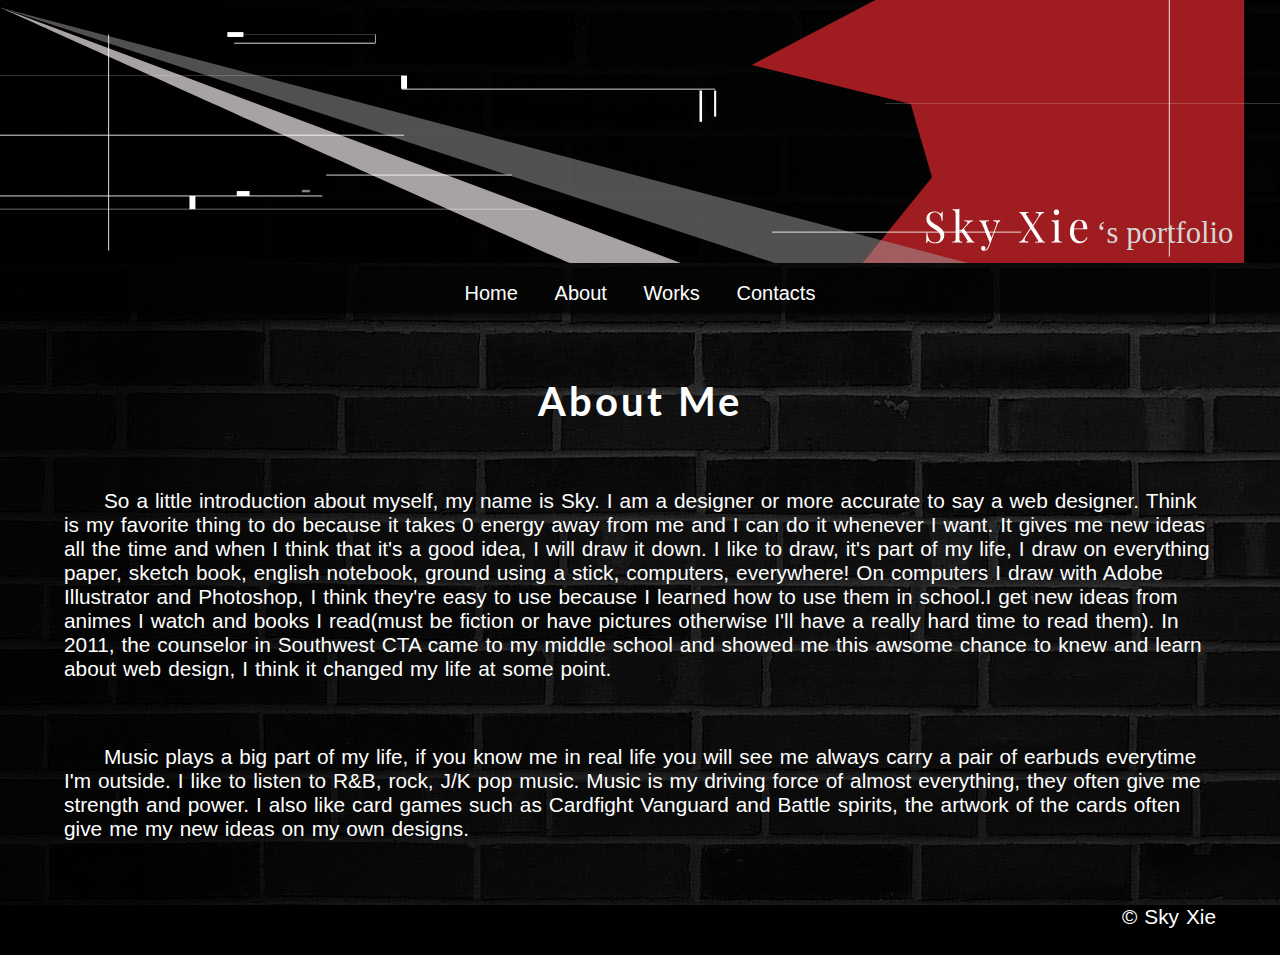
==== about.html @ c653c172 "Initial commit" ====
<!DOCTYPE html>
<html>
<head>
<link href='http://fonts.googleapis.com/css?family=Lato:700' rel='stylesheet' type='text/css'>
<meta http-equiv="Content-Type" content="text/html; charset=UTF-8" />
<title>Bout me</title>

<link type="text/css" rel="stylesheet" href="assets/css/shakestyle.css" media="screen" >
<style type="text/css"></style>
</head>

<body>
	
<div id="banner">
    <img id="bannerImg" src="assets/img/banner.svg">
</div>
	<!-- The content of your web page will go here -->
	
<div id="navigation">
	<a href ="index.html">Home</a>
	<a href ="about.html">About</a>
	<a href ="works.html">Works</a>
	<a href ="contacts.html">Contacts</a>
</div>

<h1>About Me</h1>

<p>	So a little introduction about myself, my name is Sky. I am a designer or more accurate to say a web designer. Think is my favorite thing to do because it takes 0 energy away from me and I can do it whenever I want.
It gives me new ideas all the time and when I think that it's a good idea, I will draw it down. I like to draw, it's part of my life, I draw on everything paper, sketch book, english notebook, ground using a stick, computers,
everywhere! On computers I draw with Adobe Illustrator and Photoshop, I think they're easy to use because I learned how to use them in school.I get new ideas from animes I watch and books I read(must be fiction or have pictures otherwise I'll have a really hard time to read them).
In 2011, the counselor in Southwest CTA came to my middle school and showed me this awsome chance to knew and learn about web design, I think it changed my life at some point.
</p>

<p>	Music plays a big part of my life, if you know me in real life you will see me always carry a pair of earbuds everytime I'm outside. I like to listen to R&B, rock, J/K pop music. Music is my driving force of almost everything, they
 often give me strength and power. I also like card games such as Cardfight Vanguard and Battle spirits, the artwork of the cards often give me my new ideas on my own designs. </p>

<div id="footer">
	<p>&copy; Sky Xie</p>
</div>

</body>
</html>
---- assets/css/shakestyle.css ----
@charset "UTF-8";
/* CSS Document
#83dbff ice blue



*/
body { 
	padding:0;
	margin:0;
	background-color: darkgray;
	font-family: arial,'Lato', sans-serif;
	font-size: 16px;
	background-image: url("../img/bg.jpg");
	}
	
h1 {
	text-align: center;
	margin-top: 5%;
	font-size:2.5em;
	letter-spacing:3px;
	color: white;
	font-family: 'Lato', sans-serif;
	}
	
h2 {
	font-size:150%;
	color: white;
	}

h3wrapper {
}

h3 {
	margin: 0 auto;
	margin-top: -100px;
	margin-left: -50px;
	padding: 150px 350px 50px 600px;
	font-size:1.4em;
	font-weight: 100;
	width: 250px;
	min-height: 300px;
	text-align: center;
	background-color: none;
	background-image: url("../img/textbox.svg");
	background-position: center;
	background-repeat: no-repeat;
}



h4 {
	font-color: #ffffff ;
	font-size: 40px ;
}
p {
	text-indent:40px;
	margin-left:5%;
	margin-right:5%;
	margin-top:5%;
	word-spacing: 1.2px;
	font:times-new-roman;
	font-size:1.3em;
	color: white;
	font-weight: 400;
}

#footer {
	background-color: black;
	width: 100%;
	height: 50px;
	margin: 0 auto;
	text-align: right;
}

#sliderWrap {
    width: 50%;
    height: 650px;
    text-align: left;
    overflow-x: scroll;
    overflow: hidden;
    margin: 0 auto;
    position: relative;
}

#slider img:before {
    position: absolute;
    width: 100%;
    background: linear-gradient(transparent, black);
}

#slider {
    position: absolute;
    width: 500%;
    height: 100%;
    margin: 0;
    margin-top: 50px;
    padding: 0;
    animation: slider 10s linear 0s infinite;
    -webkit-animation: slider 10s linear 0s infinite;
}

#slider img {
    width: 20%;
    height: 100%;
    margin: 0;
    padding: 0;
    margin-right: -4px;
}

@keyframes slider {
    0% {left: -300%;}
    15% {left: -300%;}
    20% {left: -200%;}
    35% {left: -200%;}
    40% {left: -100%;}
    55% {left: -100%;}
    60% {left: 0%;}
    75% {left: 0%;}
    80% {left: 100%;}
    95% {left: 100%;}
    100% {left: -300%;}
}

@-webkit-keyframes slider {

    0% {left: -400%;}
    20% {left: -400%;}
    25% {left: -300%;}
    45% {left: -300%;}
    50% {left: -200%;}
    70% {left: -200%;}
    75% {left: -100%;}
    95% {left: -100%;}
    100% {left: 0%;}
}

#navigation {
	font-size: 1.5em;
	top: 0;
	width: 100%;
	color: #83dbff;
	height: 35px;
	text-align: center;
	padding-top: 15px;
	/* Adds shadow to the bottom of the bar */
	-webkit-box-shadow: 8px 8px 8px 8px #000000;
	-moz-box-shadow: 8px 8px 8px 8px #000000;
	box-shadow: 0px 0px 8px 0px #000000;
	/* Adds the transparent background */
	background-color: rgba(1, 1, 1, 0.8);
	color: rgba(1, 1, 1, 0.8);
    margin-top: -4px;
}
#navigation a {
	font-size: 20px;
	padding-left: 15px;
	padding-right: 15px;
	color: white;
	text-decoration: none;
}

#navigation a:hover {
	color: #82dbff;
	transition-duration: 1.5s;
	-webkit-transition-duration: 1s; /* Google Chrome */
}

#bannerImg {
	width: 100%;
}


#contact {
	margin: 0 auto;
	padding: 0;
	margin-left: 20%;
	margin-top: 5%;
}

.works {
	
}

.description {
	
}
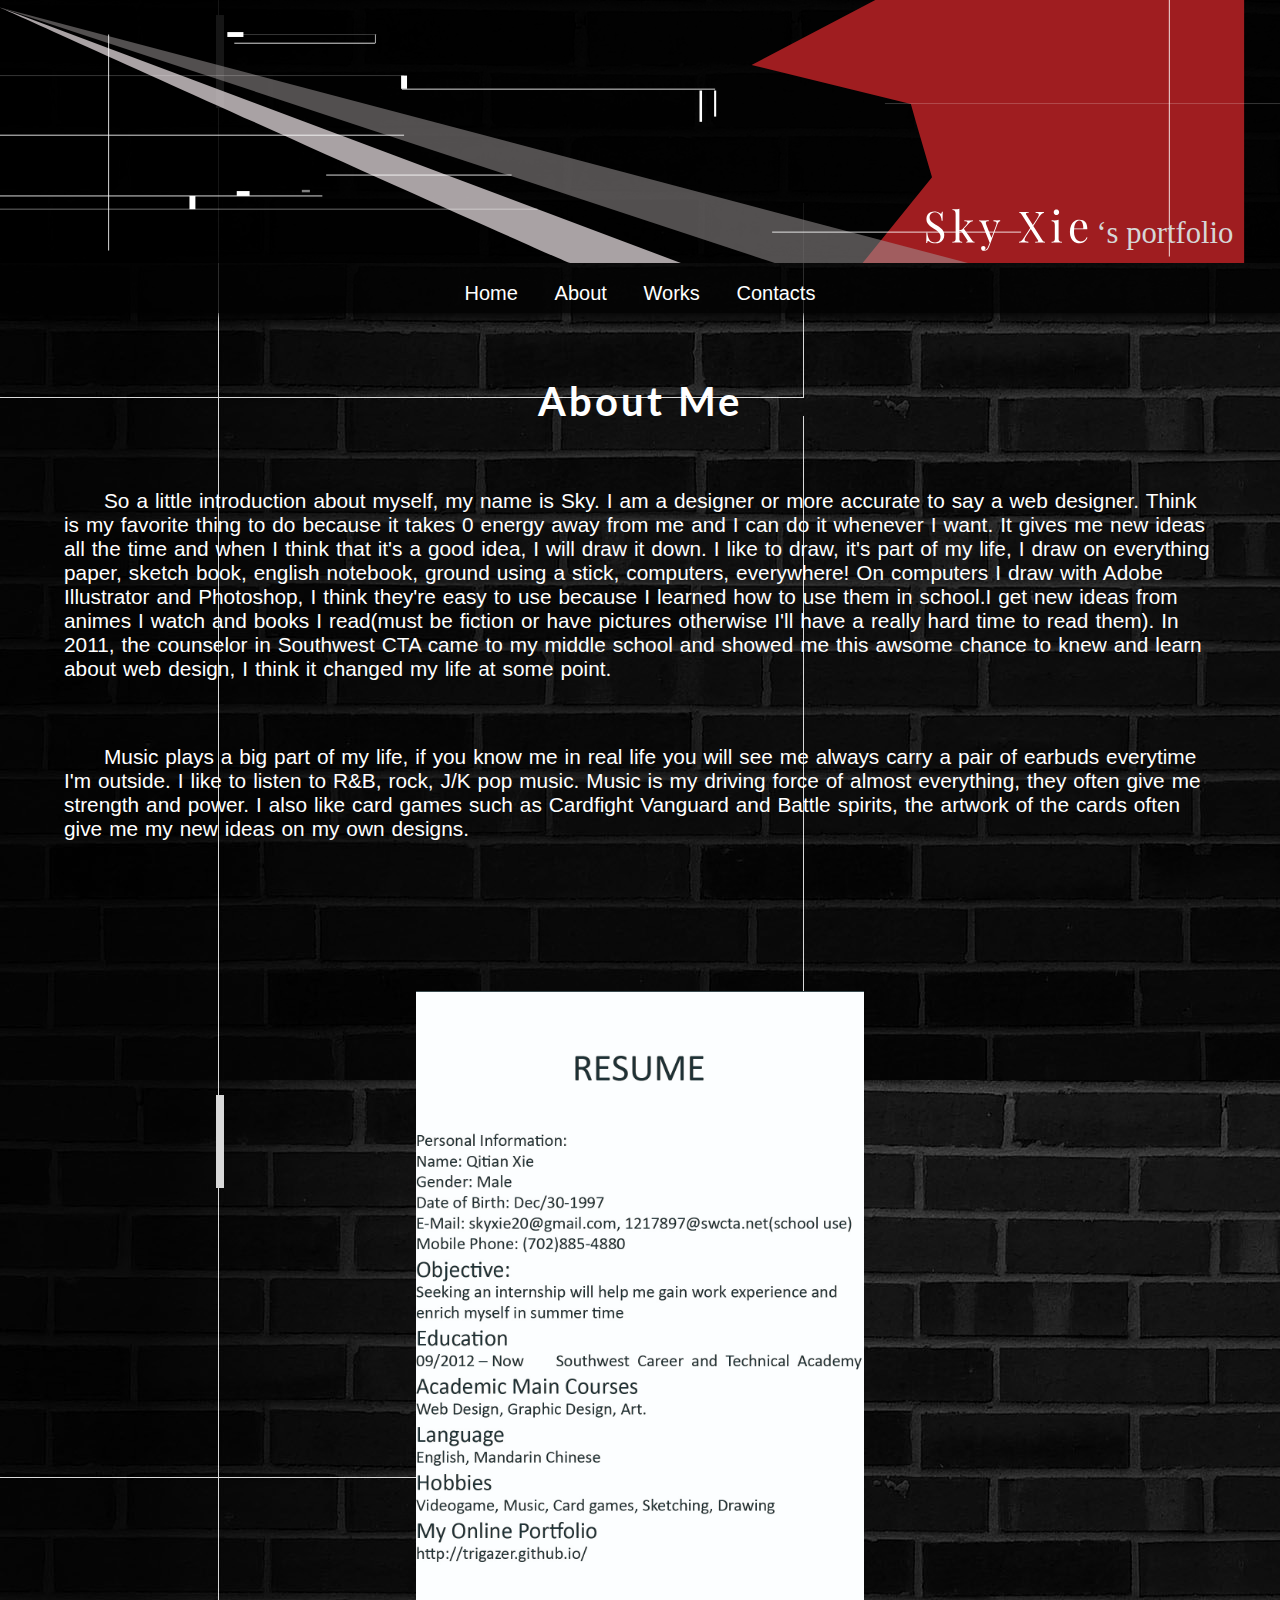
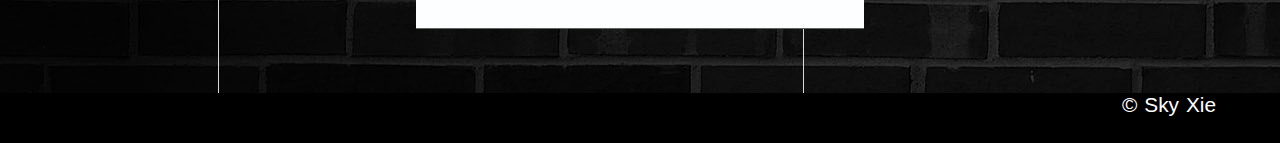
==== commit 64ead8fc: "Slider fixed and works column added" ====
--- a/about.html
+++ b/about.html
@@ -34,6 +34,10 @@
 <p>	Music plays a big part of my life, if you know me in real life you will see me always carry a pair of earbuds everytime I'm outside. I like to listen to R&B, rock, J/K pop music. Music is my driving force of almost everything, they
  often give me strength and power. I also like card games such as Cardfight Vanguard and Battle spirits, the artwork of the cards often give me my new ideas on my own designs. </p>
 
+<div id="resume">
+	<img id="resumeImg" src="assets/img/resume.jpg">	
+</div>
+
 <div id="footer">
 	<p>&copy; Sky Xie</p>
 </div>
--- a/assets/css/shakestyle.css
+++ b/assets/css/shakestyle.css
@@ -33,7 +33,7 @@
 
 h3 {
 	margin: 0 auto;
-	margin-top: -100px;
+	margin-top: -50px;
 	margin-left: -50px;
 	padding: 150px 350px 50px 600px;
 	font-size:1.4em;
@@ -94,10 +94,15 @@
     width: 500%;
     height: 100%;
     margin: 0;
-    margin-top: 50px;
+    margin-top: 0px;
     padding: 0;
     animation: slider 10s linear 0s infinite;
     -webkit-animation: slider 10s linear 0s infinite;
+}
+
+#slider:hover {
+    animation-play-state: paused;
+    -webit-animation-play-state: paused;
 }
 
 #slider img {
@@ -105,33 +110,36 @@
     height: 100%;
     margin: 0;
     padding: 0;
-    margin-right: -4px;
+    margin-right: -5px;
+}
+
+#slider img:nth-child(5) {
+    margin-right: -8px;
 }
 
 @keyframes slider {
-    0% {left: -300%;}
-    15% {left: -300%;}
-    20% {left: -200%;}
-    35% {left: -200%;}
-    40% {left: -100%;}
-    55% {left: -100%;}
-    60% {left: 0%;}
-    75% {left: 0%;}
-    80% {left: 100%;}
-    95% {left: 100%;}
-    100% {left: -300%;}
+    0% {left: 0%;}
+    15% {left: 0%;}
+    20% {left: -100%;}
+    35% {left: -100%;}
+    40% {left: -200%;}
+    55% {left: -200%;}
+    60% {left: -300%;}
+    75% {left: -300%;}
+    80% {left: -400%;}
+    100% {left: -400%;}
 }
 
 @-webkit-keyframes slider {
-
     0% {left: -400%;}
-    20% {left: -400%;}
-    25% {left: -300%;}
-    45% {left: -300%;}
-    50% {left: -200%;}
-    70% {left: -200%;}
+    15% {left: -400%;}
+    20% {left: -300%;}
+    35% {left: -300%;}
+    40% {left: -200%;}
+    55% {left: -200%;}
+    60% {left: -100%;}
     75% {left: -100%;}
-    95% {left: -100%;}
+    80% {left: 0%;}
     100% {left: 0%;}
 }
 
@@ -179,9 +187,30 @@
 }
 
 .works {
-	
+    width: 45%;
+    margin: inherit 2.5%;
+    padding; 0;
+    display: inline-block;
+    vertical-align: top;
+}
+
+.works img {
+    width: auto;
+    height: auto;
+    max-width: 250px;
 }
 
 .description {
-	
+	margin: auto;
+	margin-left: 0;
+}
+
+#resumeImg {
+	display: block;
+	margin-right: auto;
+	margin-left: auto;
+	margin-top: 150px;
+	width: 35%;
+	height: 35%;
+	padding: 0;
 }